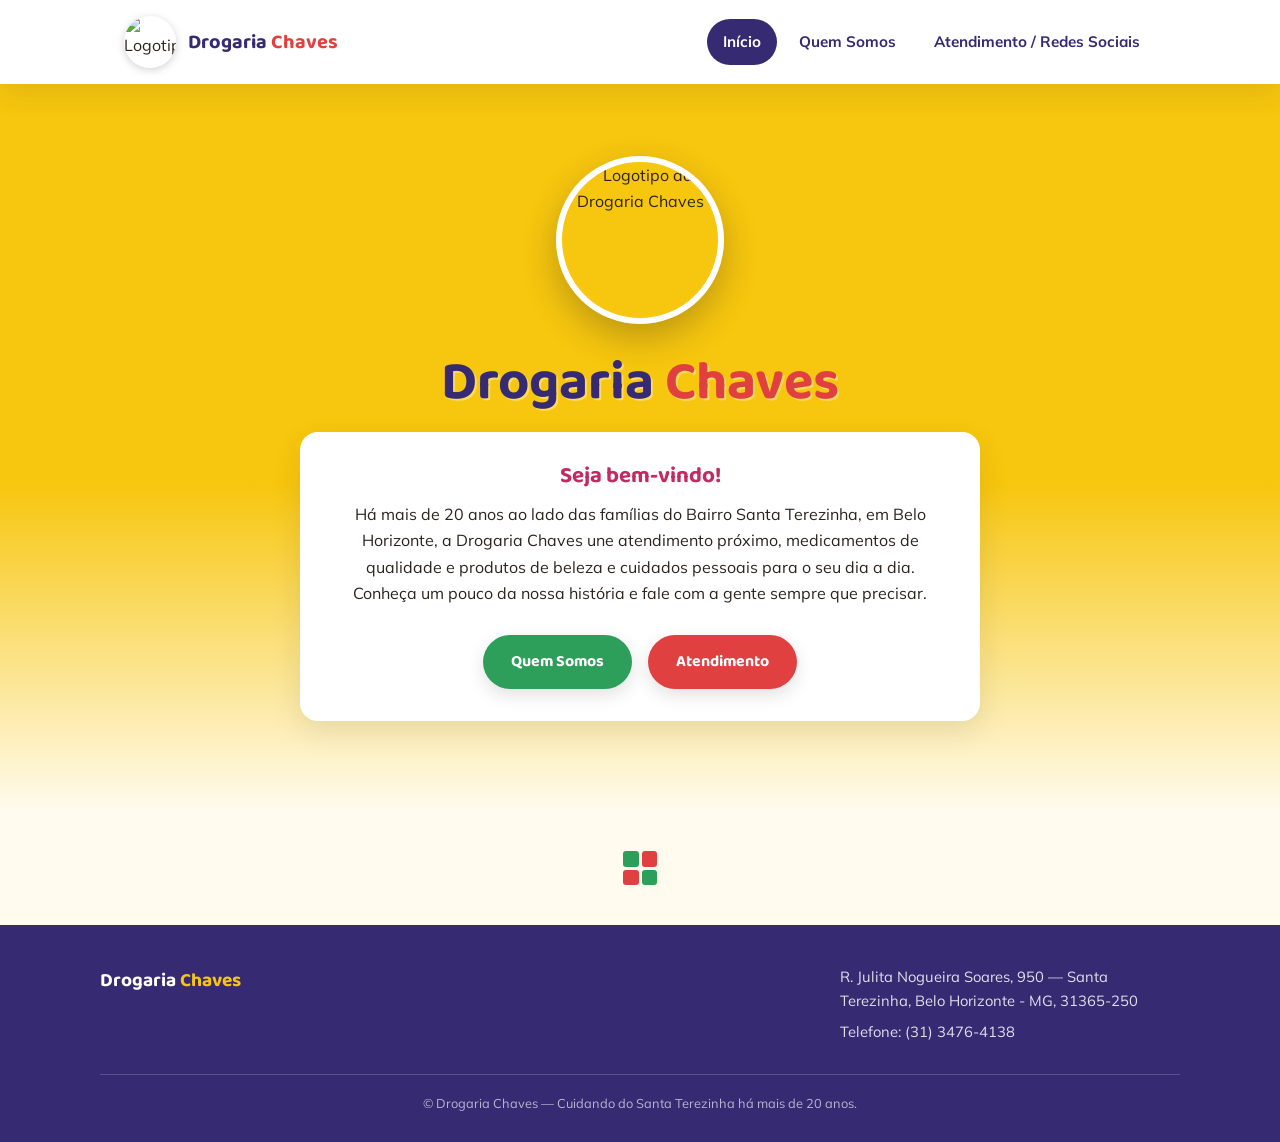
==== index.html @ 942be2df "Add files via upload" ====
<!DOCTYPE html>
<html lang="pt-BR">
<head>
<meta charset="UTF-8">
<meta name="viewport" content="width=device-width, initial-scale=1.0">
<title>Drogaria Chaves — Farmácia no Santa Terezinha, Belo Horizonte</title>
<meta name="description" content="Drogaria Chaves: mais de 20 anos cuidando da saúde do Bairro Santa Terezinha, em Belo Horizonte. Medicamentos, atendimento personalizado e entregas.">
<link rel="icon" href="assets/logo.png" type="image/png">
<link rel="stylesheet" href="style.css">
</head>
<body>

<header class="site-header">
  <div class="header-inner">
    <a href="index.html" class="brand">
      <img src="assets/logo.png" alt="Logotipo da Drogaria Chaves">
      <span class="brand-text">Drogaria <span>Chaves</span></span>
    </a>
    <button class="nav-toggle" aria-label="Abrir menu de navegação" aria-expanded="false" id="navToggle">
      <span></span>
    </button>
    <nav class="main-nav" id="mainNav">
      <ul>
        <li><a href="index.html" class="active">Início</a></li>
        <li><a href="quem-somos.html">Quem Somos</a></li>
        <li><a href="atendimento.html">Atendimento / Redes Sociais</a></li>
      </ul>
    </nav>
  </div>
</header>

<main>

  <section class="hero">
    <img src="assets/logo.png" alt="Logotipo da Drogaria Chaves" class="hero-logo">
    <h1>Drogaria <span>Chaves</span></h1>
    <p class="tagline">Saúde e cuidado, pertinho de você.</p>

    <div class="welcome-card">
      <h2>Seja bem-vindo!</h2>
      <p>
        Há mais de 20 anos ao lado das famílias do Bairro Santa Terezinha, em Belo Horizonte,
        a Drogaria Chaves une atendimento próximo, medicamentos de qualidade e produtos de
        beleza e cuidados pessoais para o seu dia a dia. Conheça um pouco da nossa história
        e fale com a gente sempre que precisar.
      </p>
      <div class="quick-links">
        <a href="quem-somos.html" class="btn btn-green">Quem Somos</a>
        <a href="atendimento.html" class="btn btn-red">Atendimento</a>
      </div>
    </div>
  </section>

  <div class="quad-divider" aria-hidden="true">
    <div class="quad"><i></i><i></i><i></i><i></i></div>
  </div>

</main>

<footer class="site-footer">
  <div class="footer-inner">
    <div class="footer-brand">Drogaria <span>Chaves</span></div>
    <div class="footer-info">
      <p>R. Julita Nogueira Soares, 950 — Santa Terezinha, Belo Horizonte - MG, 31365-250</p>
      <p>Telefone: (31) 3476-4138</p>
    </div>
  </div>
  <div class="footer-bottom">© Drogaria Chaves — Cuidando do Santa Terezinha há mais de 20 anos.</div>
</footer>

<script>
  const navToggle = document.getElementById('navToggle');
  const mainNav = document.getElementById('mainNav');
  navToggle.addEventListener('click', () => {
    const isOpen = mainNav.classList.toggle('open');
    navToggle.setAttribute('aria-expanded', isOpen);
  });
</script>

</body>
</html>
---- style.css ----
/* ==========================================================================
   Drogaria Chaves — folha de estilos
   Paleta extraída da logo: amarelo, verde, vermelho, magenta (coração), roxo
   ========================================================================== */

@import url('https://fonts.googleapis.com/css2?family=Baloo+2:wght@500;600;700;800&family=Mulish:ital,wght@0,400;0,500;0,600;0,700;1,400&display=swap');

:root{
  --yellow: #F7C60E;
  --yellow-deep: #E3B300;
  --green: #2E9E5B;
  --red: #E0403F;
  --magenta: #C22A63;
  --purple: #362A73;
  --cream: #FFFBEF;
  --ink: #2B2320;
  --ink-soft: #5A5048;
  --white: #FFFFFF;

  --font-display: 'Baloo 2', 'Trebuchet MS', sans-serif;
  --font-body: 'Mulish', 'Segoe UI', sans-serif;

  --header-h: 84px;
  --radius: 18px;
  --shadow: 0 10px 30px rgba(43, 35, 32, 0.10);
}

*{ box-sizing: border-box; }

html{ scroll-behavior: smooth; }

body{
  margin: 0;
  font-family: var(--font-body);
  color: var(--ink);
  background: var(--cream);
  line-height: 1.65;
  -webkit-font-smoothing: antialiased;
}

img{ max-width: 100%; display: block; }

a{ color: inherit; text-decoration: none; }

h1, h2, h3{
  font-family: var(--font-display);
  margin: 0 0 0.5em 0;
  line-height: 1.15;
}

p{ margin: 0 0 1em 0; }

.sr-only{
  position: absolute; width: 1px; height: 1px;
  padding: 0; margin: -1px; overflow: hidden;
  clip: rect(0,0,0,0); white-space: nowrap; border: 0;
}

/* Foco visível para acessibilidade via teclado */
a:focus-visible,
button:focus-visible{
  outline: 3px solid var(--magenta);
  outline-offset: 3px;
  border-radius: 4px;
}

/* --------------------------------------------------------------------
   Cabeçalho fixo
   -------------------------------------------------------------------- */
.site-header{
  position: fixed;
  top: 0; left: 0; right: 0;
  height: var(--header-h);
  background: var(--white);
  box-shadow: var(--shadow);
  z-index: 100;
  display: flex;
  align-items: center;
}

.header-inner{
  width: 100%;
  max-width: 1080px;
  margin: 0 auto;
  padding: 0 24px;
  display: flex;
  align-items: center;
  justify-content: space-between;
  gap: 16px;
}

.brand{
  display: flex;
  align-items: center;
  gap: 12px;
}

.brand img{
  width: 52px;
  height: 52px;
  border-radius: 50%;
  object-fit: cover;
  box-shadow: 0 2px 8px rgba(0,0,0,0.18);
}

.brand-text{
  font-family: var(--font-display);
  font-weight: 700;
  font-size: 1.25rem;
  color: var(--purple);
  white-space: nowrap;
}

.brand-text span{ color: var(--red); }

.main-nav ul{
  list-style: none;
  display: flex;
  gap: 6px;
  margin: 0;
  padding: 0;
}

.main-nav a{
  display: inline-block;
  padding: 10px 16px;
  border-radius: 999px;
  font-weight: 700;
  font-size: 0.95rem;
  color: var(--purple);
  transition: background 0.2s ease, color 0.2s ease;
}

.main-nav a:hover{
  background: var(--yellow);
  color: var(--ink);
}

.main-nav a.active{
  background: var(--purple);
  color: var(--white);
}

/* Menu hamburguer (mobile) */
.nav-toggle{
  display: none;
  background: none;
  border: 2px solid var(--purple);
  border-radius: 10px;
  width: 44px;
  height: 44px;
  cursor: pointer;
  position: relative;
}

.nav-toggle span,
.nav-toggle span::before,
.nav-toggle span::after{
  content: '';
  position: absolute;
  left: 9px;
  right: 9px;
  height: 3px;
  background: var(--purple);
  border-radius: 2px;
}
.nav-toggle span{ top: 20px; }
.nav-toggle span::before{ top: -8px; }
.nav-toggle span::after{ top: 8px; }

/* --------------------------------------------------------------------
   Conteúdo geral
   -------------------------------------------------------------------- */
main{
  padding-top: var(--header-h);
}

.section{
  max-width: 1080px;
  margin: 0 auto;
  padding: 56px 24px;
}

.card{
  background: var(--white);
  border-radius: var(--radius);
  box-shadow: var(--shadow);
  padding: 40px;
}

/* Divisor "quadrante" — assinatura visual inspirada na logo:
   quatro quadradinhos verde/vermelho alternados, como no símbolo da farmácia */
.quad-divider{
  display: flex;
  justify-content: center;
  margin: 40px 0;
}
.quad-divider .quad{
  width: 34px;
  height: 34px;
  display: grid;
  grid-template-columns: 1fr 1fr;
  grid-template-rows: 1fr 1fr;
  gap: 3px;
  transform: rotate(0deg);
}
.quad-divider .quad i{ border-radius: 3px; }
.quad-divider .quad i:nth-child(1){ background: var(--green); }
.quad-divider .quad i:nth-child(2){ background: var(--red); }
.quad-divider .quad i:nth-child(3){ background: var(--red); }
.quad-divider .quad i:nth-child(4){ background: var(--green); }

/* --------------------------------------------------------------------
   Hero (página inicial)
   -------------------------------------------------------------------- */
.hero{
  background: linear-gradient(180deg, var(--yellow) 0%, var(--yellow) 55%, var(--cream) 100%);
  padding: 72px 24px 90px;
  text-align: center;
  position: relative;
  overflow: hidden;
}

.hero-logo{
  width: 168px;
  height: 168px;
  border-radius: 50%;
  margin: 0 auto 28px;
  box-shadow: 0 14px 34px rgba(43,35,32,0.28);
  border: 6px solid var(--white);
}

.hero h1{
  font-size: clamp(2.2rem, 5vw, 3.4rem);
  color: var(--purple);
  text-shadow: 2px 2px 0 rgba(255,255,255,0.35);
}

.hero h1 span{ color: var(--red); }

.hero .tagline{
  font-family: var(--font-display);
  font-weight: 600;
  font-size: 1.15rem;
  color: var(--ink);
  max-width: 560px;
  margin: 0 auto 6px;
}

.welcome-card{
  max-width: 680px;
  margin: -46px auto 0;
  background: var(--white);
  border-radius: var(--radius);
  box-shadow: var(--shadow);
  padding: 32px 36px;
  position: relative;
  z-index: 2;
}

.welcome-card h2{
  color: var(--magenta);
  font-size: 1.4rem;
}

.quick-links{
  display: flex;
  gap: 16px;
  justify-content: center;
  flex-wrap: wrap;
  margin-top: 28px;
}

.btn{
  display: inline-block;
  padding: 14px 28px;
  border-radius: 999px;
  font-family: var(--font-display);
  font-weight: 700;
  font-size: 1rem;
  transition: transform 0.15s ease, box-shadow 0.15s ease;
  box-shadow: 0 6px 18px rgba(0,0,0,0.12);
}
.btn:hover{ transform: translateY(-2px); }

.btn-green{ background: var(--green); color: var(--white); }
.btn-red{ background: var(--red); color: var(--white); }

/* --------------------------------------------------------------------
   Página institucional
   -------------------------------------------------------------------- */
.page-title{
  text-align: center;
  color: var(--purple);
  padding: 48px 24px 0;
}
.page-title .eyebrow{
  display: inline-block;
  font-family: var(--font-display);
  font-weight: 700;
  color: var(--white);
  background: var(--magenta);
  padding: 6px 18px;
  border-radius: 999px;
  font-size: 0.85rem;
  letter-spacing: 0.04em;
  margin-bottom: 14px;
}

.about-text{
  font-size: 1.06rem;
  color: var(--ink-soft);
}

.about-highlights{
  display: grid;
  grid-template-columns: repeat(3, 1fr);
  gap: 18px;
  margin-top: 32px;
}
.highlight{
  background: var(--cream);
  border-radius: 14px;
  padding: 20px;
  text-align: center;
  border: 2px solid rgba(0,0,0,0.04);
}
.highlight strong{
  display: block;
  font-family: var(--font-display);
  color: var(--purple);
  font-size: 1.5rem;
}
.highlight span{
  font-size: 0.9rem;
  color: var(--ink-soft);
}

/* --------------------------------------------------------------------
   Página de atendimento / redes sociais
   -------------------------------------------------------------------- */
.contact-grid{
  display: grid;
  grid-template-columns: repeat(2, 1fr);
  gap: 22px;
  margin-top: 8px;
}

.contact-card{
  background: var(--white);
  border-radius: var(--radius);
  box-shadow: var(--shadow);
  padding: 30px;
  text-align: center;
  border-top: 6px solid var(--green);
}
.contact-card.instagram{ border-top-color: var(--magenta); }

.contact-icon{
  width: 56px;
  height: 56px;
  margin: 0 auto 14px;
  border-radius: 50%;
  display: flex;
  align-items: center;
  justify-content: center;
  font-size: 1.6rem;
  color: var(--white);
  background: var(--green);
}
.contact-card.instagram .contact-icon{ background: var(--magenta); }

.contact-card h3{ color: var(--purple); }

.contact-card a.value{
  display: inline-block;
  margin-top: 6px;
  font-weight: 700;
  color: var(--red);
  font-size: 1.15rem;
}
.contact-card.instagram a.value{ color: var(--magenta); }

.contact-note{
  text-align: center;
  max-width: 560px;
  margin: 34px auto 0;
  font-family: var(--font-display);
  font-weight: 600;
  color: var(--purple);
  font-size: 1.15rem;
}

/* --------------------------------------------------------------------
   Rodapé
   -------------------------------------------------------------------- */
.site-footer{
  background: var(--purple);
  color: var(--white);
  padding: 40px 24px 28px;
}
.footer-inner{
  max-width: 1080px;
  margin: 0 auto;
  display: flex;
  justify-content: space-between;
  align-items: flex-start;
  flex-wrap: wrap;
  gap: 24px;
}
.footer-brand{
  font-family: var(--font-display);
  font-weight: 700;
  font-size: 1.2rem;
}
.footer-brand span{ color: var(--yellow); }

.footer-info{
  font-size: 0.92rem;
  color: rgba(255,255,255,0.85);
  max-width: 340px;
}
.footer-info p{ margin: 0 0 6px; }

.footer-bottom{
  max-width: 1080px;
  margin: 24px auto 0;
  padding-top: 18px;
  border-top: 1px solid rgba(255,255,255,0.18);
  font-size: 0.8rem;
  color: rgba(255,255,255,0.65);
  text-align: center;
}

/* --------------------------------------------------------------------
   Responsivo
   -------------------------------------------------------------------- */
@media (max-width: 720px){
  .main-nav{
    position: fixed;
    top: var(--header-h);
    left: 0; right: 0;
    background: var(--white);
    box-shadow: var(--shadow);
    max-height: 0;
    overflow: hidden;
    transition: max-height 0.25s ease;
  }
  .main-nav.open{ max-height: 240px; }
  .main-nav ul{
    flex-direction: column;
    padding: 12px 24px;
  }
  .main-nav a{ display: block; text-align: center; }
  .nav-toggle{ display: block; }

  .brand-text{ font-size: 1.05rem; }

  .about-highlights{ grid-template-columns: 1fr; }
  .contact-grid{ grid-template-columns: 1fr; }

  .welcome-card{ padding: 26px 22px; }
}

@media (prefers-reduced-motion: reduce){
  *{ transition: none !important; scroll-behavior: auto !important; }
}
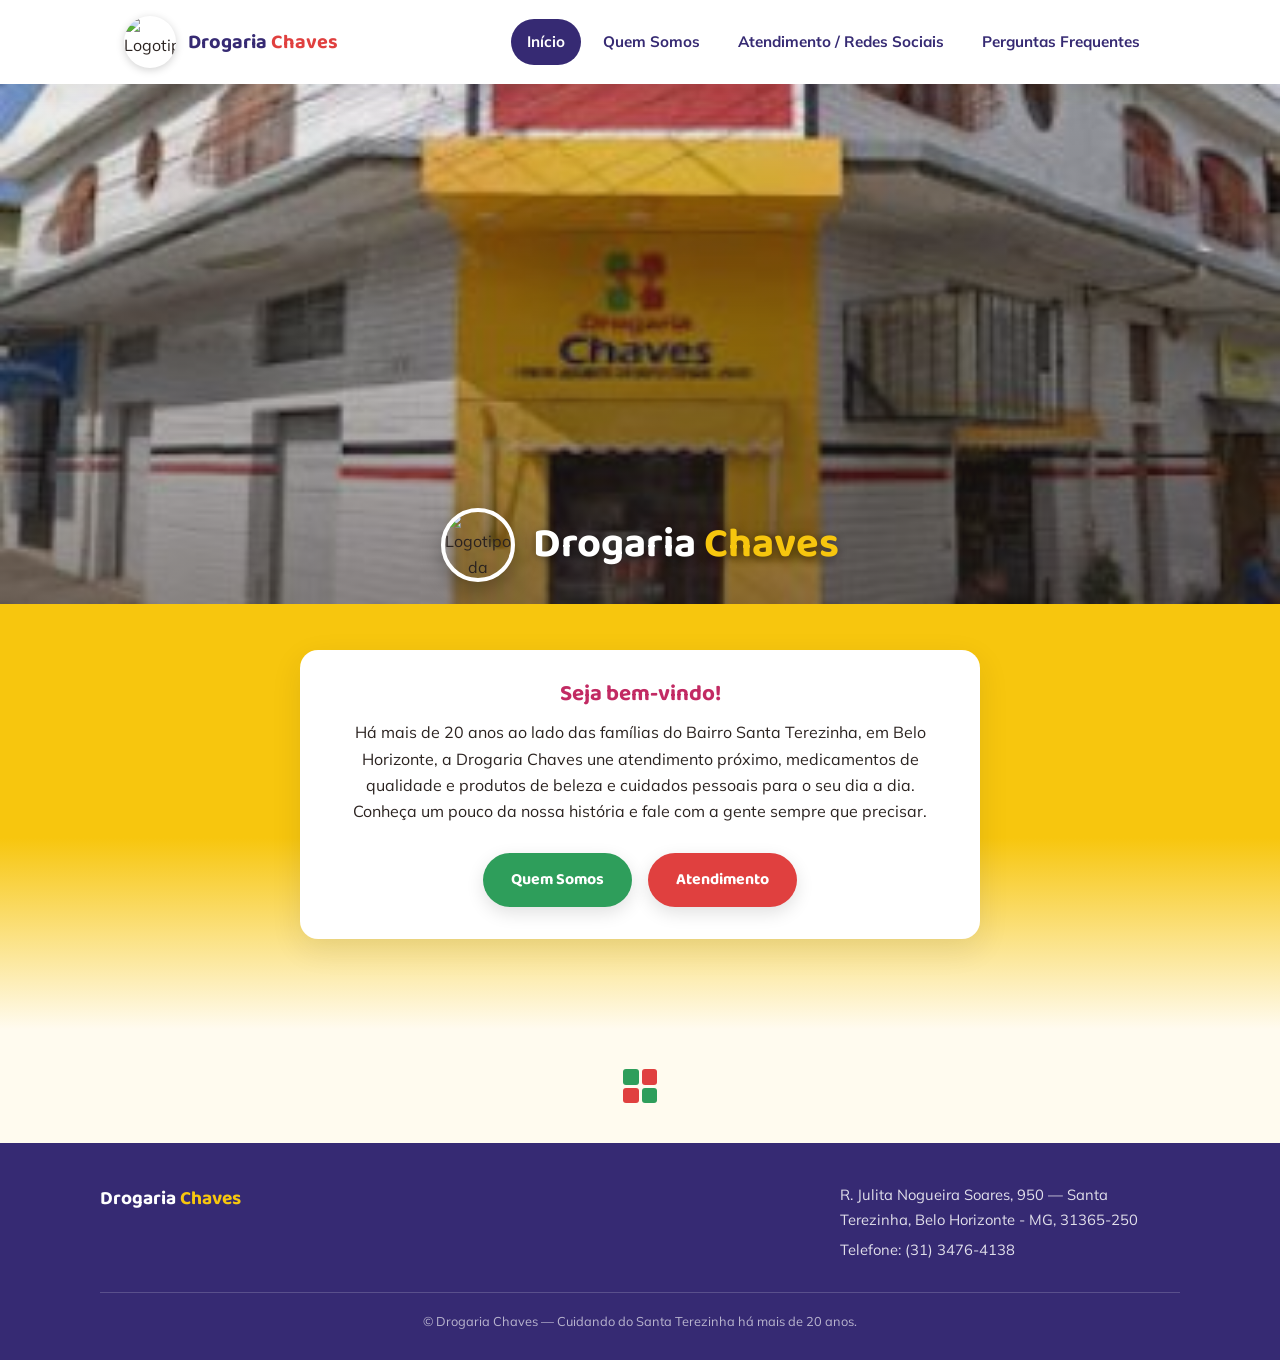
==== commit db85488f: "Add files via upload" ====
--- a/index.html
+++ b/index.html
@@ -24,6 +24,7 @@
         <li><a href="index.html" class="active">Início</a></li>
         <li><a href="quem-somos.html">Quem Somos</a></li>
         <li><a href="atendimento.html">Atendimento / Redes Sociais</a></li>
+        <li><a href="faq.html">Perguntas Frequentes</a></li>
       </ul>
     </nav>
   </div>
@@ -31,9 +32,15 @@
 
 <main>
 
+  <div class="facade-banner">
+    <img src="banner.jpg" alt="Fachada da Drogaria Chaves, no Bairro Santa Terezinha em Belo Horizonte">
+    <div class="facade-caption">
+      <img src="assets/logo.png" alt="Logotipo da Drogaria Chaves">
+      <h1>Drogaria <span>Chaves</span></h1>
+    </div>
+  </div>
+
   <section class="hero">
-    <img src="assets/logo.png" alt="Logotipo da Drogaria Chaves" class="hero-logo">
-    <h1>Drogaria <span>Chaves</span></h1>
     <p class="tagline">Saúde e cuidado, pertinho de você.</p>
 
     <div class="welcome-card">
--- a/style.css
+++ b/style.css
@@ -211,11 +211,64 @@
 .quad-divider .quad i:nth-child(4){ background: var(--green); }
 
 /* --------------------------------------------------------------------
+   Banner da fachada (página inicial)
+   -------------------------------------------------------------------- */
+.facade-banner{
+  position: relative;
+  width: 100%;
+  overflow: hidden;
+}
+
+.facade-banner img{
+  width: 100%;
+  height: clamp(260px, 46vw, 520px);
+  object-fit: cover;
+  display: block;
+}
+
+.facade-banner::after{
+  content: '';
+  position: absolute;
+  inset: 0;
+  background: linear-gradient(180deg, rgba(43,35,32,0.05) 0%, rgba(43,35,32,0.55) 100%);
+}
+
+.facade-caption{
+  position: absolute;
+  left: 0; right: 0; bottom: 0;
+  z-index: 2;
+  display: flex;
+  align-items: center;
+  justify-content: center;
+  gap: 18px;
+  padding: 22px 24px;
+  text-align: center;
+  flex-wrap: wrap;
+}
+
+.facade-caption img{
+  width: 74px;
+  height: 74px;
+  border-radius: 50%;
+  border: 4px solid var(--white);
+  box-shadow: 0 8px 22px rgba(0,0,0,0.3);
+}
+
+.facade-caption h1{
+  color: var(--white);
+  font-size: clamp(1.7rem, 4.2vw, 2.6rem);
+  margin: 0;
+  text-shadow: 0 2px 10px rgba(0,0,0,0.4);
+}
+
+.facade-caption h1 span{ color: var(--yellow); }
+
+/* --------------------------------------------------------------------
    Hero (página inicial)
    -------------------------------------------------------------------- */
 .hero{
   background: linear-gradient(180deg, var(--yellow) 0%, var(--yellow) 55%, var(--cream) 100%);
-  padding: 72px 24px 90px;
+  padding: 56px 24px 90px;
   text-align: center;
   position: relative;
   overflow: hidden;
@@ -389,6 +442,78 @@
   font-weight: 600;
   color: var(--purple);
   font-size: 1.15rem;
+}
+
+/* --------------------------------------------------------------------
+   FAQ — acordeão de perguntas frequentes
+   -------------------------------------------------------------------- */
+.faq-list{
+  display: flex;
+  flex-direction: column;
+  gap: 14px;
+}
+
+.faq-item{
+  background: var(--white);
+  border-radius: 14px;
+  box-shadow: var(--shadow);
+  overflow: hidden;
+  border-left: 6px solid var(--green);
+}
+.faq-item:nth-child(2){ border-left-color: var(--red); }
+.faq-item:nth-child(3){ border-left-color: var(--magenta); }
+.faq-item:nth-child(4){ border-left-color: var(--purple); }
+
+.faq-question{
+  width: 100%;
+  display: flex;
+  align-items: center;
+  justify-content: space-between;
+  gap: 16px;
+  background: none;
+  border: none;
+  cursor: pointer;
+  padding: 20px 24px;
+  font-family: var(--font-display);
+  font-weight: 700;
+  font-size: 1.05rem;
+  color: var(--purple);
+  text-align: left;
+}
+
+.faq-question .icon{
+  flex: none;
+  width: 30px;
+  height: 30px;
+  border-radius: 50%;
+  background: var(--yellow);
+  color: var(--ink);
+  display: flex;
+  align-items: center;
+  justify-content: center;
+  font-size: 1.2rem;
+  font-weight: 800;
+  transition: transform 0.25s ease;
+}
+
+.faq-item.open .faq-question .icon{
+  transform: rotate(45deg);
+}
+
+.faq-answer{
+  max-height: 0;
+  overflow: hidden;
+  transition: max-height 0.28s ease, padding 0.28s ease;
+  padding: 0 24px;
+}
+
+.faq-item.open .faq-answer{
+  padding: 0 24px 22px;
+}
+
+.faq-answer p{
+  margin: 0;
+  color: var(--ink-soft);
 }
 
 /* --------------------------------------------------------------------
